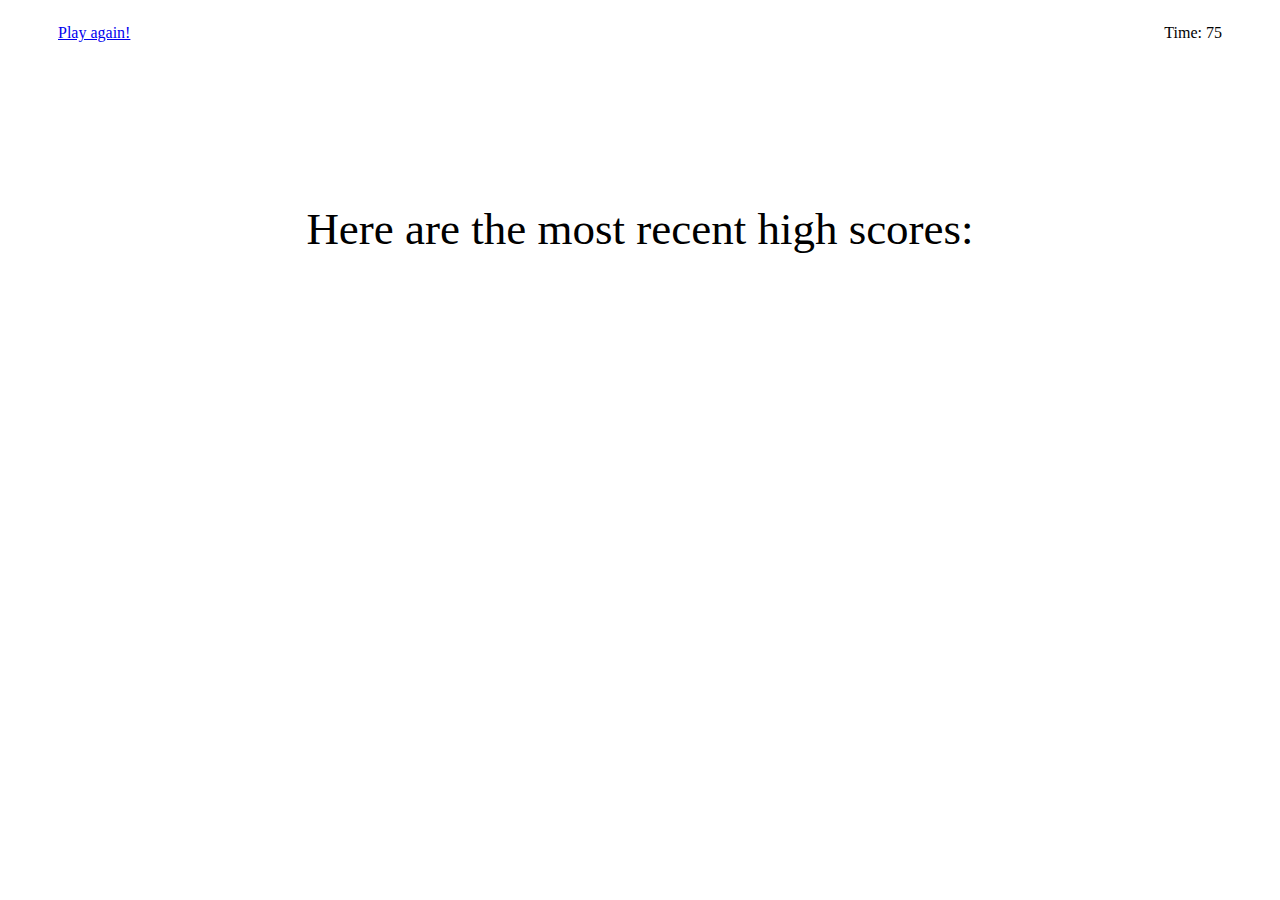
==== scores.html @ 8f270932 "Create if statements to save the correct time and score. Use localStorage to store an array of submi" ====
<!DOCTYPE html>
<html lang="en">

<head>
    <meta charset="UTF-8">
    <meta http-equiv="X-UA-Compatible" content="IE=edge">
    <meta name="viewport" content="width=device-width, initial-scale=1.0">
    <link rel="stylesheet" href="./assets/css/styles.css">
    <title>High Scores!</title>
</head>

<body>
    <header>
        <div class="score">
            <a href="./index.html">Play again!</a>
        </div>
        <div class="time">
            <p class="timer">Time: 75</p>
        </div>
    </header>
    <section>
        <div class="question">
            <p class="start_question">Here are the most recent high scores:</p>
        </div>
    </section>
    <ul style="list-style: none;">
    </ul>
    <script src="./assets/js/scores.js"></script>
</body>

</html>
---- assets/css/styles.css ----
@import url('https://fonts.googleapis.com/css2?family=Permanent+Marker&family=Poppins:ital,wght@1,300&display=swap');

* {
    font-family: 'Permanent Marker', cursive;
}

header {
    display: flex;
    flex-direction: row;
    justify-content: space-between;
    align-items: center;
    flex-wrap: wrap;
    width: 100%;
}

.score {
    margin-left: 50px;
}

.time {
    margin-right: 50px;
}

section {
    display: flex;
    flex-direction: column;
    align-items: center;
    justify-content: center;
    margin-top: 100px;
    font-size: 45px;
    height: auto;
}

button {
    width: auto;
    color: white;
    font-size: 25px;
    height: 50px;
    background-color: blueviolet;
    border-radius: 10px;
}

.start_button {
    width: 200px;
}

button:hover {
    background-color: rgb(171, 116, 223);
}

.question {
    text-align: center;
    width: 60%;
}

.answer {
    display: flex;
    flex-direction: column;
}

.answer > button:nth-child(n+2) {
    margin-top: 10px;
}

footer {
    font-size: 25px;
    color: gray;
    width: 80%;
    margin-top: 30px;
}

.submission {
    display: flex;
    flex-direction: column;
    width: 75%;
    justify-content: center;
    align-items: center;
}

.input_score {
    display: flex;
    flex-direction: row;
    width: auto;
    height: auto;
}

input {
    height: 30px;
    align-self: center;
    margin-top: 5px;
    margin-left: 10px;
}

.submit {
    align-self: center;
    height: 30px;
    font-size: 15px;
    margin-left: 5px;
}

ul {
    display: flex;
    flex-direction: column;
    align-items: center;
    font-size: 35px;
}
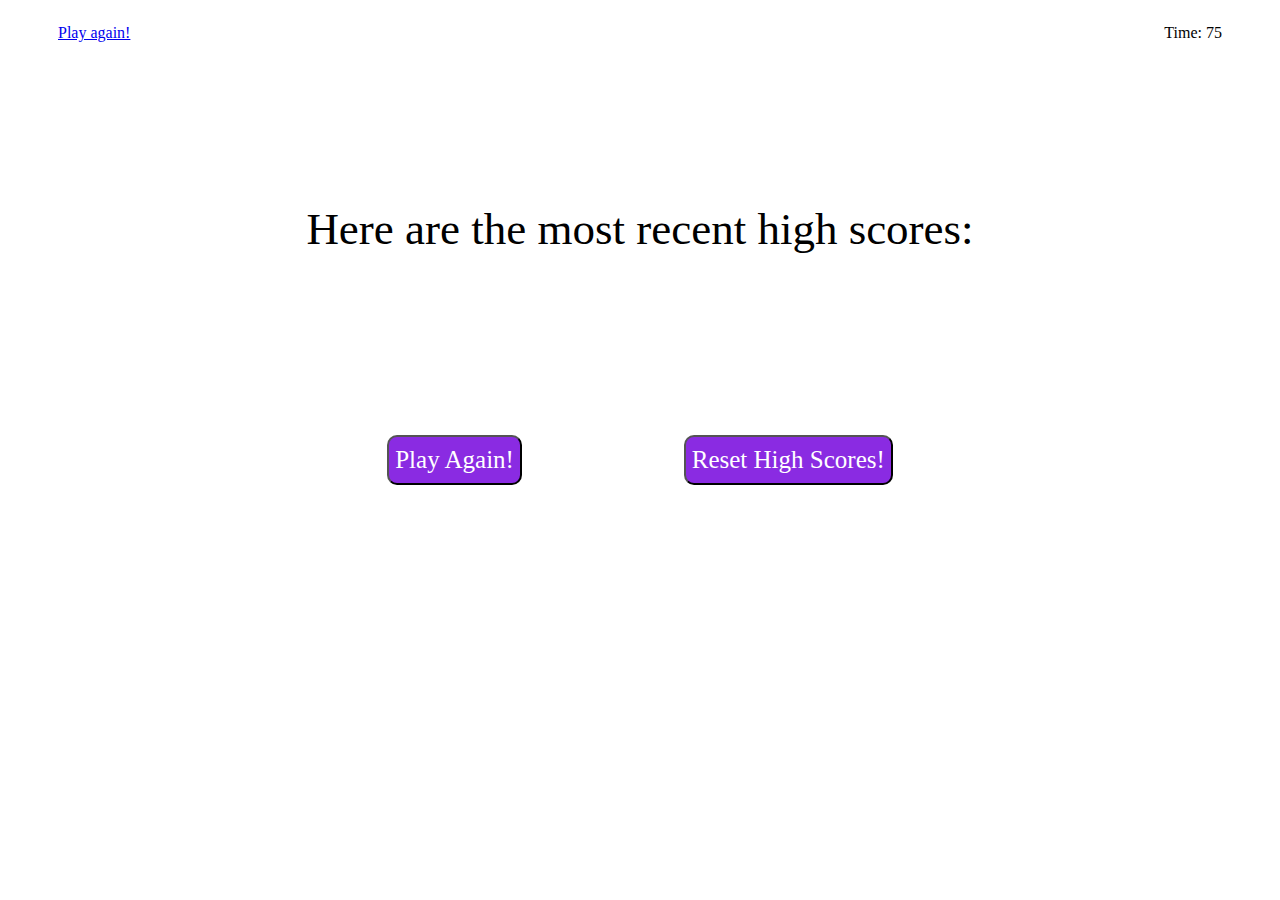
==== commit b5af54c2: "Pull localStorage data and render to scores.html. Split data and loop through to create list items f" ====
--- a/scores.html
+++ b/scores.html
@@ -23,8 +23,13 @@
             <p class="start_question">Here are the most recent high scores:</p>
         </div>
     </section>
-    <ul style="list-style: none;">
-    </ul>
+    <ul style="list-style: none;"></ul>
+    <section>
+        <div class="score-buttons">
+            <button class="play-again">Play Again!</button>
+            <button class="reset-scores">Reset High Scores!</button>
+        </div>
+    </section>
     <script src="./assets/js/scores.js"></script>
 </body>
 
--- a/assets/css/styles.css
+++ b/assets/css/styles.css
@@ -103,4 +103,12 @@
     flex-direction: column;
     align-items: center;
     font-size: 35px;
+}
+
+.score-buttons {
+    display: flex;
+    flex-direction: row;
+    width: 40%;
+    justify-content: space-between;
+    align-items: center;
 }